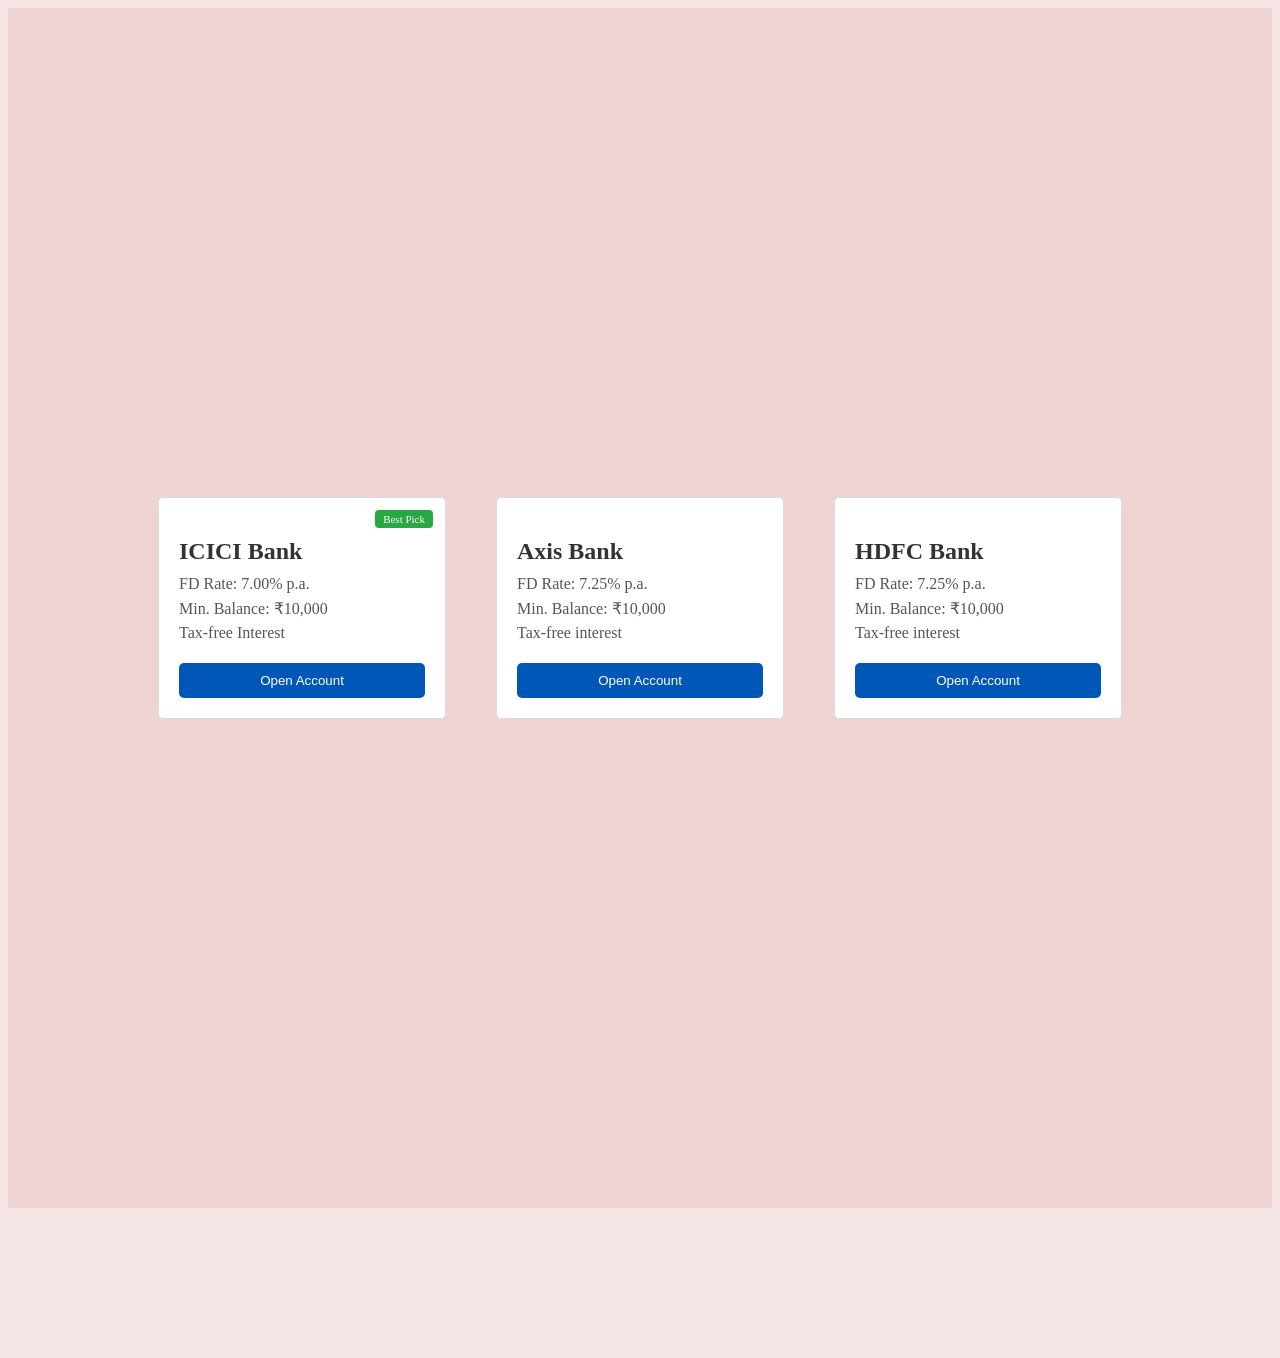
==== responsive.html @ b86ac674 "feat : responsive design" ====
<!DOCTYPE html>
<html lang="en">
<head>
    <meta charset="UTF-8">
    <meta name="viewport" content="width=device-width, initial-scale=1.0">
    <title>Document</title>
    <link rel="stylesheet" href="responsive.css">
</head>
<body>
    
    <div class="container">
        <div class="card">
            <span class="badge">Best Pick</span>
            <h2>ICICI Bank</h2>
            <P>FD Rate: 7.00% p.a.</P>
            <P>Min. Balance: ₹10,000</P>
            <P>Tax-free Interest</P>
            <button>Open Account</button>
        </div>
        <div class="card">
            <h2>Axis Bank</h2>
            <p>FD Rate: 7.25% p.a.</p>
            <p>Min. Balance: ₹10,000</p>
            <p>Tax-free interest</p>
            <button>Open Account</button>
        </div>
        <div class="card">
            <h2>HDFC Bank</h2>
            <p>FD Rate: 7.25% p.a.</p>
            <p>Min. Balance: ₹10,000</p>
            <p>Tax-free interest</p>
            <button>Open Account</button>
        </div>

    </div>
    
</body>
</html>
---- responsive.css ----
body{
    background-color: rgb(245, 229, 229);
}

.container{
    display: flex;
    background-color: rgb(240, 211, 211);
    min-height: 100vh;
    align-items: center;
    justify-content: center; 
    gap: 50px; 
    padding: 150px;
      margin-bottom: 150px;
    
}
.card {
    position : relative ;
    background-color: white;
    padding:20px;
    border: 1px solid #ddd;
    border-radius: 5px;
      cursor: pointer;
       flex:1;
       width: 10px;
      

}

.badge {
      position: absolute;
      top: 12px;
      right: 12px;
      background-color: #28a745;
      color: white;
      font-size: 11px;
      padding: 3px 8px;
      border-radius: 4px;
    }

    .card button{
        margin-top: 15px;
      padding: 10px 20px;
      background-color: #0057b7;
      color: white;
      border: none;
      border-radius: 5px;
      cursor: pointer;
      width: 100%;
    }

    .card button:hover{
        background-color: #003f8a;

    }
     .card h2 {
      margin-bottom: 10px;
      color: #333;
    }

    .card p {
      margin: 6px 0;
      color: #555;
    }

@media (max-width : 768px){
    .container{
        flex-direction : column;
    }
}
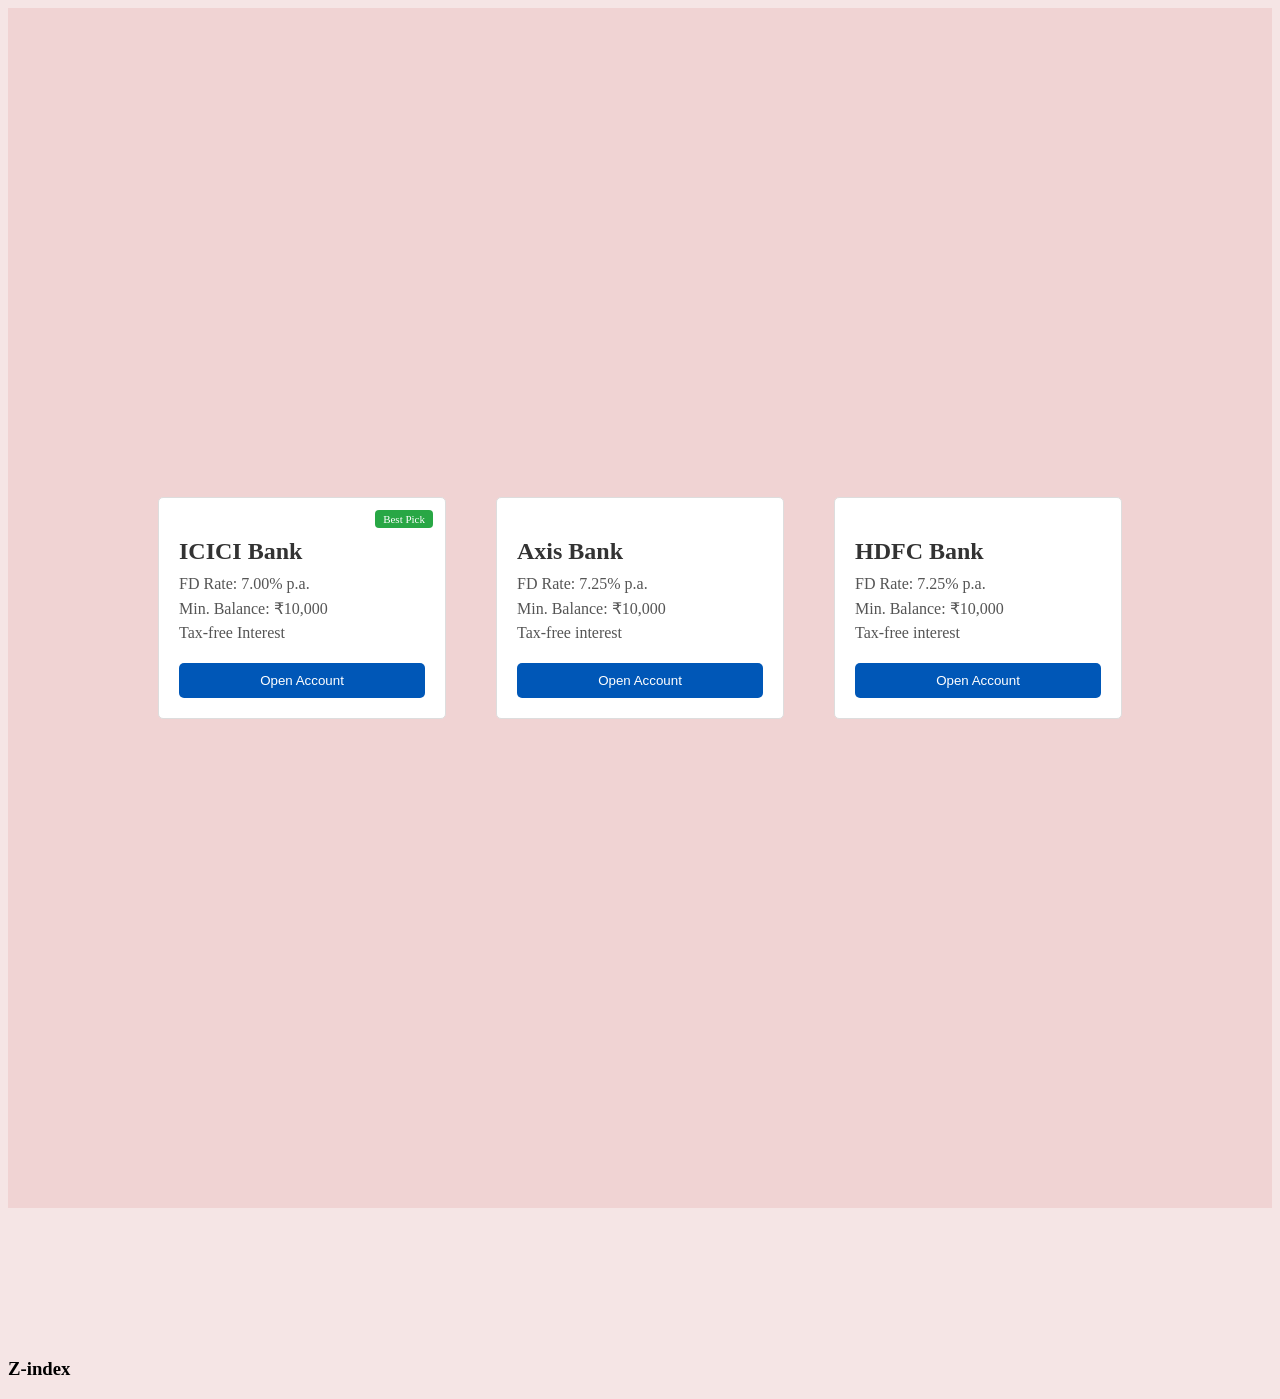
==== commit bf975d31: "feat trying z-index" ====
--- a/responsive.html
+++ b/responsive.html
@@ -33,6 +33,14 @@
         </div>
 
     </div>
+
+
+    <h3>Z-index</h3>
+
+    <div class="box" id="box-1"></div>
+    <div class="box" id="box-2"></div>
+    <div class="box" id="box-3"></div>
+    <div class="box" id="box-4"></div>
     
 </body>
 </html>
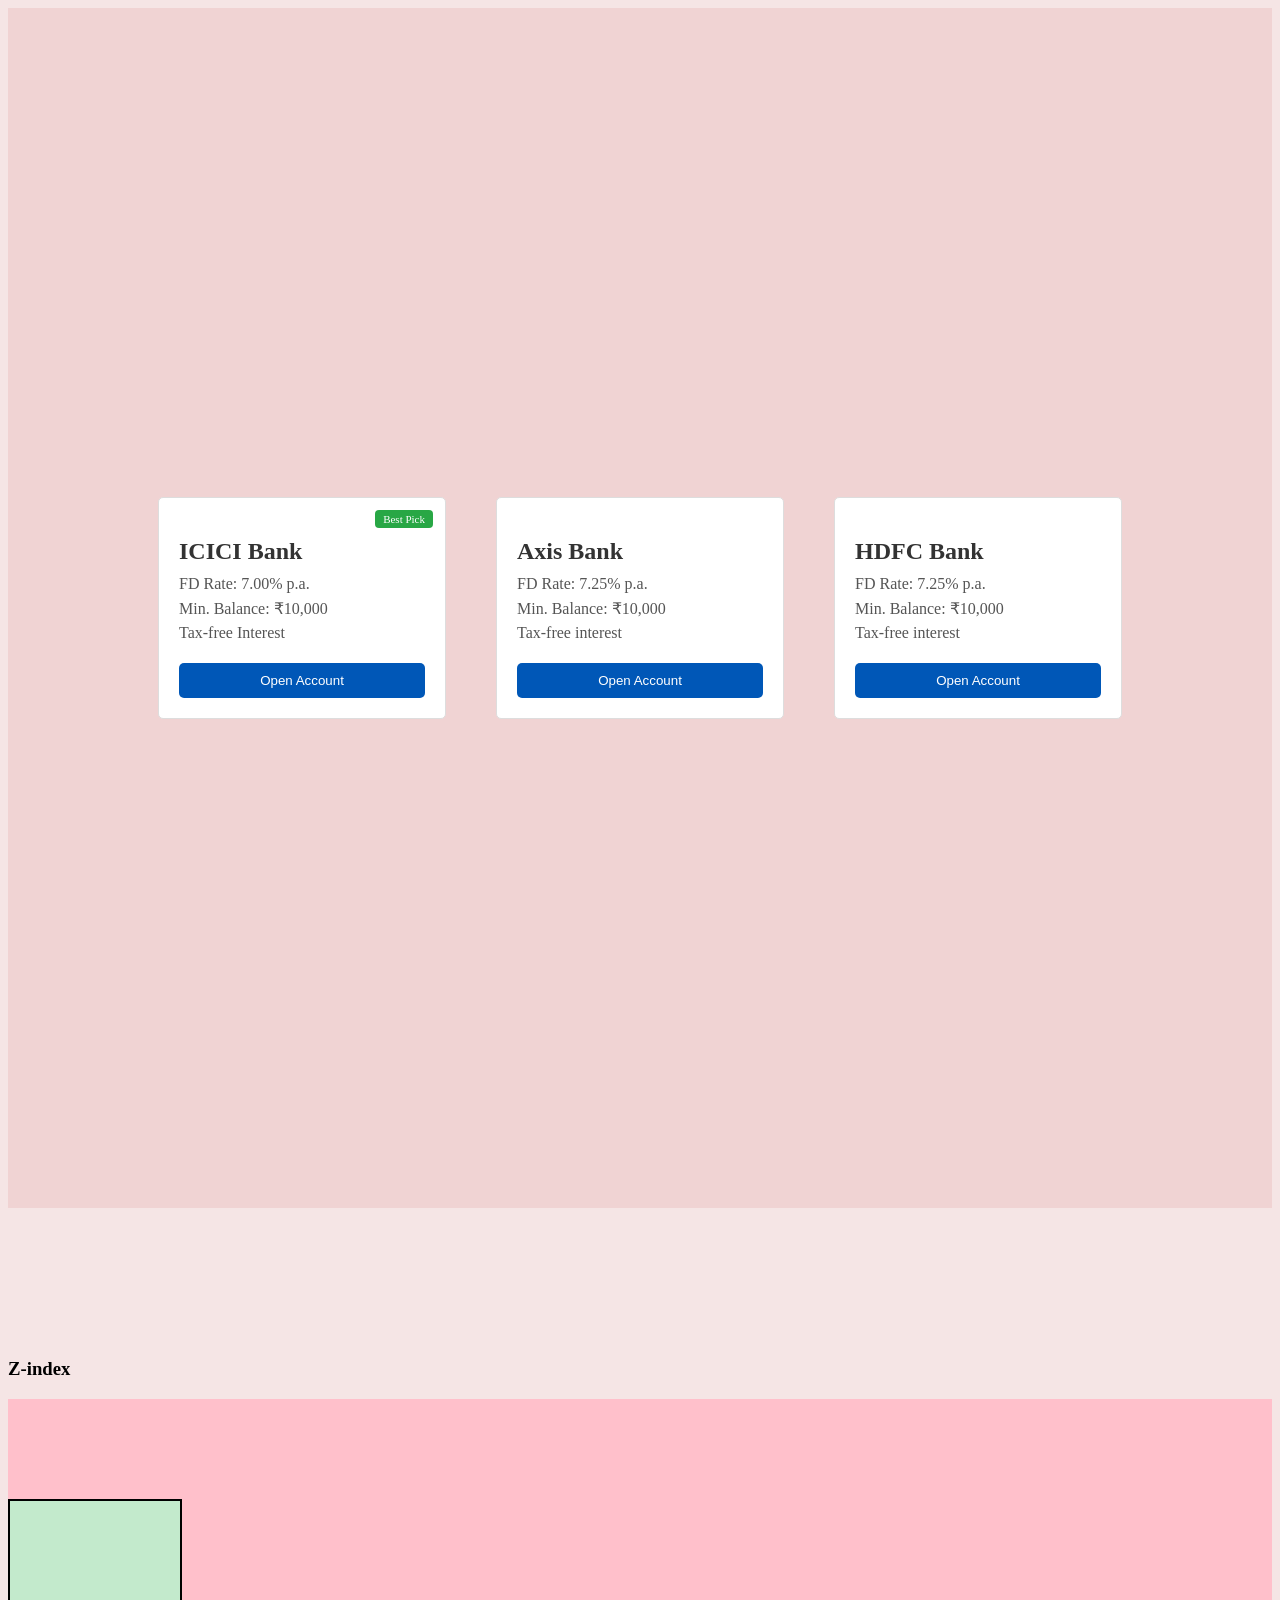
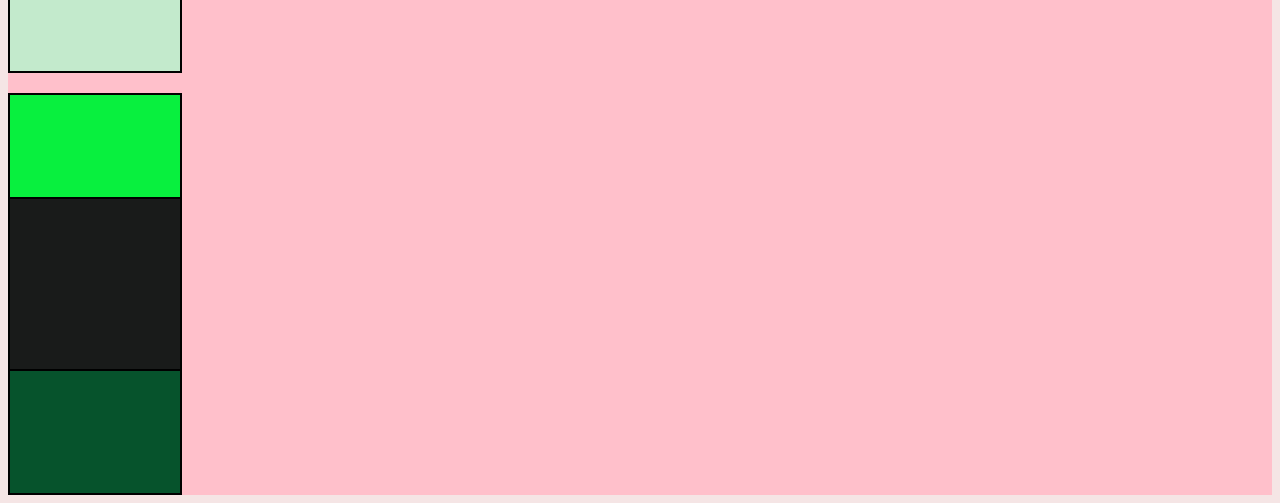
==== commit 2f9139ed: "feat added z-index" ====
--- a/responsive.html
+++ b/responsive.html
@@ -36,11 +36,12 @@
 
 
     <h3>Z-index</h3>
-
+   <div class="big-box">
     <div class="box" id="box-1"></div>
     <div class="box" id="box-2"></div>
     <div class="box" id="box-3"></div>
     <div class="box" id="box-4"></div>
+    </div>
     
 </body>
 </html>
--- a/responsive.css
+++ b/responsive.css
@@ -67,4 +67,42 @@
         flex-direction : column;
     }
 }
+.big-box{
+    background-color: pink;
+}
     
+.box{
+    position: relative;
+    width: 170px;
+    height  : 170px;
+    border: 2px solid black;
+   
+}
+#box-1{
+    position: relative;
+    background-color: #c3eacc;
+    top: 100px;
+    z-index:2;
+ 
+    
+}
+#box-2{
+    position: relative;
+    background-color: #08f03e;
+    bottom: -120px;
+    z-index:1;
+    
+   
+}
+#box-3{
+    position: relative;
+    background-color: #191b1a;
+    top:50px;
+    z-index:4;
+}
+#box-4{
+    position: relative;
+    background-color: #06532c;
+    z-index:3;
+}
+/* here we have operated of z-index with the help of z-inec */
